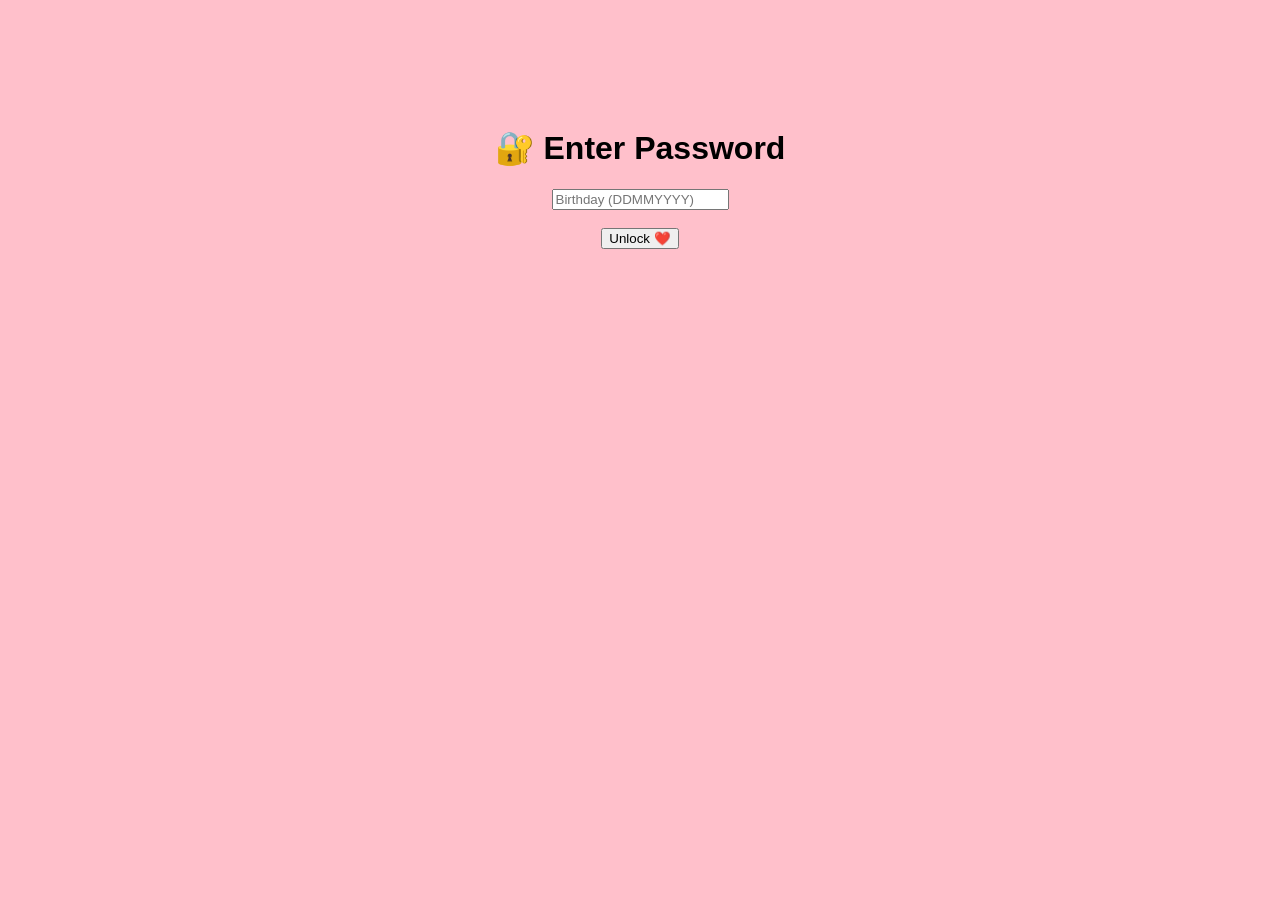
==== index.html @ 6dd04c55 "Update and rename Duggu to index.html" ====
<!DOCTYPE html>
<html>
<head>
<title>Birthday Surprise</title>
</head>

<body style="font-family:Arial;text-align:center;background:pink;padding-top:100px;">

<h1>🔐 Enter Password</h1>

<input type="password" id="pass" placeholder="Birthday (DDMMYYYY)">
<br><br>

<button onclick="check()">Unlock ❤️</button>

<script>
function check(){
var p=document.getElementById("pass").value;

if(p=="12052008"){
window.location.href="surprise.html";
}else{
alert("Wrong Password 💔");
}
}
</script>

</body>
</html>
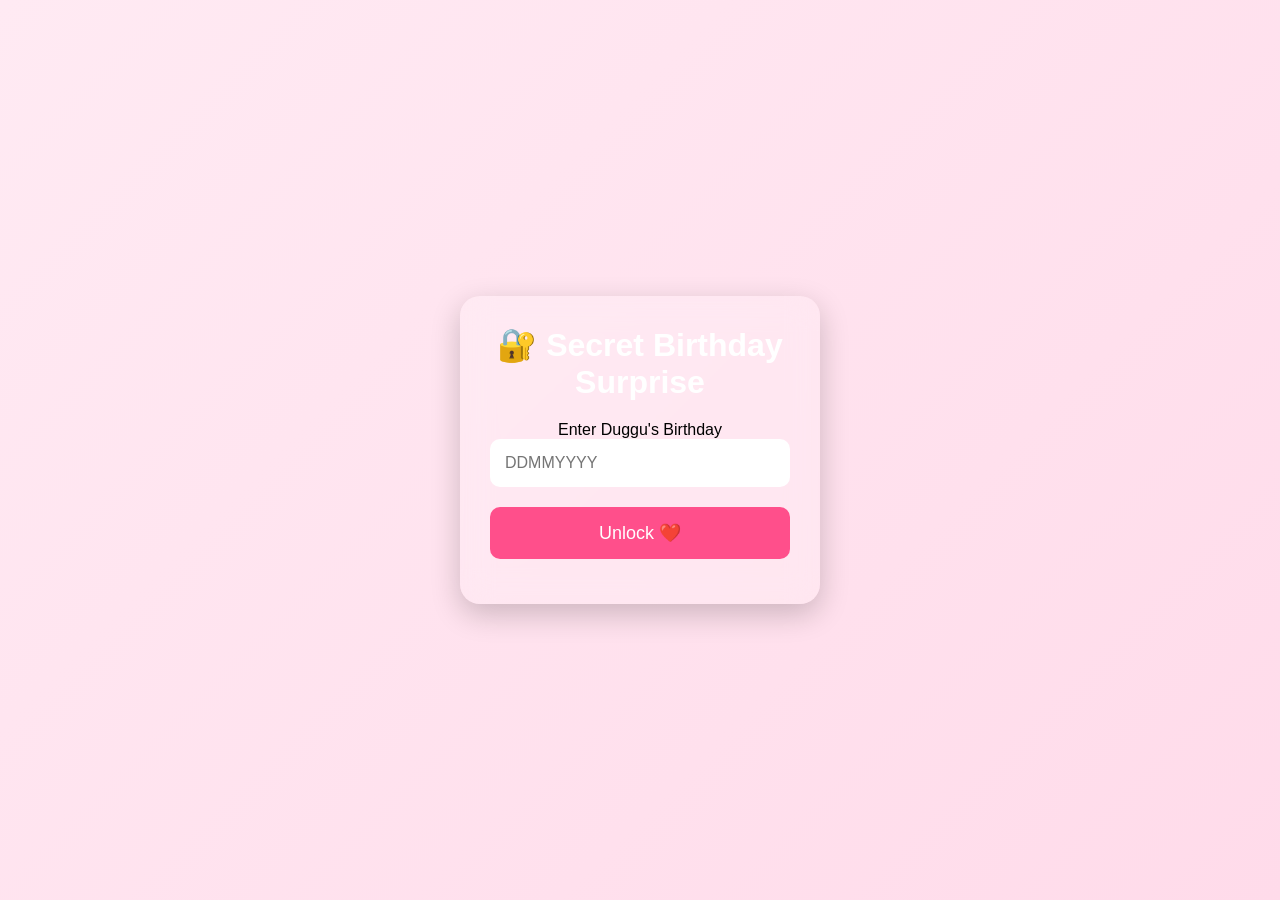
==== commit 8ee10038: "Refactor index.html for improved structure and functionality Updated HTML structure and added meta t" ====
--- a/index.html
+++ b/index.html
@@ -1,30 +1,36 @@
+<!DOCTYPE html>
+<html lang="en">
+<head>
+<meta charset="UTF-8">
+<meta name="viewport" content="width=device-width, initial-scale=1.0">
+<title>Birthday Surprise ❤️</title>
 
-<!DOCTYPE html>
-<html>
-<head>
-<title>Birthday Surprise</title>
+<link rel="stylesheet" href="style.css">
+
 </head>
 
-<body style="font-family:Arial;text-align:center;background:pink;padding-top:100px;">
+<body>
 
-<h1>🔐 Enter Password</h1>
+<div class="container">
 
-<input type="password" id="pass" placeholder="Birthday (DDMMYYYY)">
-<br><br>
+<h1>🔐 Secret Birthday Surprise</h1>
 
-<button onclick="check()">Unlock ❤️</button>
+<p>Enter Duggu's Birthday</p>
 
-<script>
-function check(){
-var p=document.getElementById("pass").value;
+<input
+type="password"
+id="password"
+placeholder="DDMMYYYY">
 
-if(p=="12052008"){
-window.location.href="surprise.html";
-}else{
-alert("Wrong Password 💔");
-}
-}
-</script>
+<button onclick="checkPassword()">
+Unlock ❤️
+</button>
+
+<p id="error" class="error"></p>
+
+</div>
+
+<script src="script.js"></script>
 
 </body>
 </html>
--- a/style.css
+++ b/style.css
@@ -0,0 +1,70 @@
+*{
+  margin:0;
+  padding:0;
+  box-sizing:border-box;
+  font-family:Arial,sans-serif;
+}
+
+body{
+  height:100vh;
+  display:flex;
+  justify-content:center;
+  align-items:center;
+  background:linear-gradient(-45deg,#ff9ec4,#ffc7de,#ffd6e7,#ffeaf3);
+  background-size:400% 400%;
+  animation:bgMove 10s ease infinite;
+  overflow:hidden;
+}
+
+@keyframes bgMove{
+  0%{background-position:0% 50%;}
+  50%{background-position:100% 50%;}
+  100%{background-position:0% 50%;}
+}
+
+.container{
+  width:90%;
+  max-width:360px;
+  background:rgba(255,255,255,.2);
+  backdrop-filter:blur(15px);
+  padding:30px;
+  border-radius:20px;
+  text-align:center;
+  box-shadow:0 10px 30px rgba(0,0,0,.2);
+}
+
+h1{
+  color:#fff;
+  margin-bottom:20px;
+}
+
+input{
+  width:100%;
+  padding:15px;
+  border:none;
+  border-radius:10px;
+  outline:none;
+  margin-bottom:20px;
+  font-size:16px;
+}
+
+button{
+  width:100%;
+  padding:15px;
+  border:none;
+  border-radius:10px;
+  background:#ff4f8b;
+  color:white;
+  font-size:18px;
+  cursor:pointer;
+  transition:.3s;
+}
+
+button:hover{
+  transform:scale(1.05);
+}
+
+.error{
+  color:white;
+  margin-top:15px;
+}
